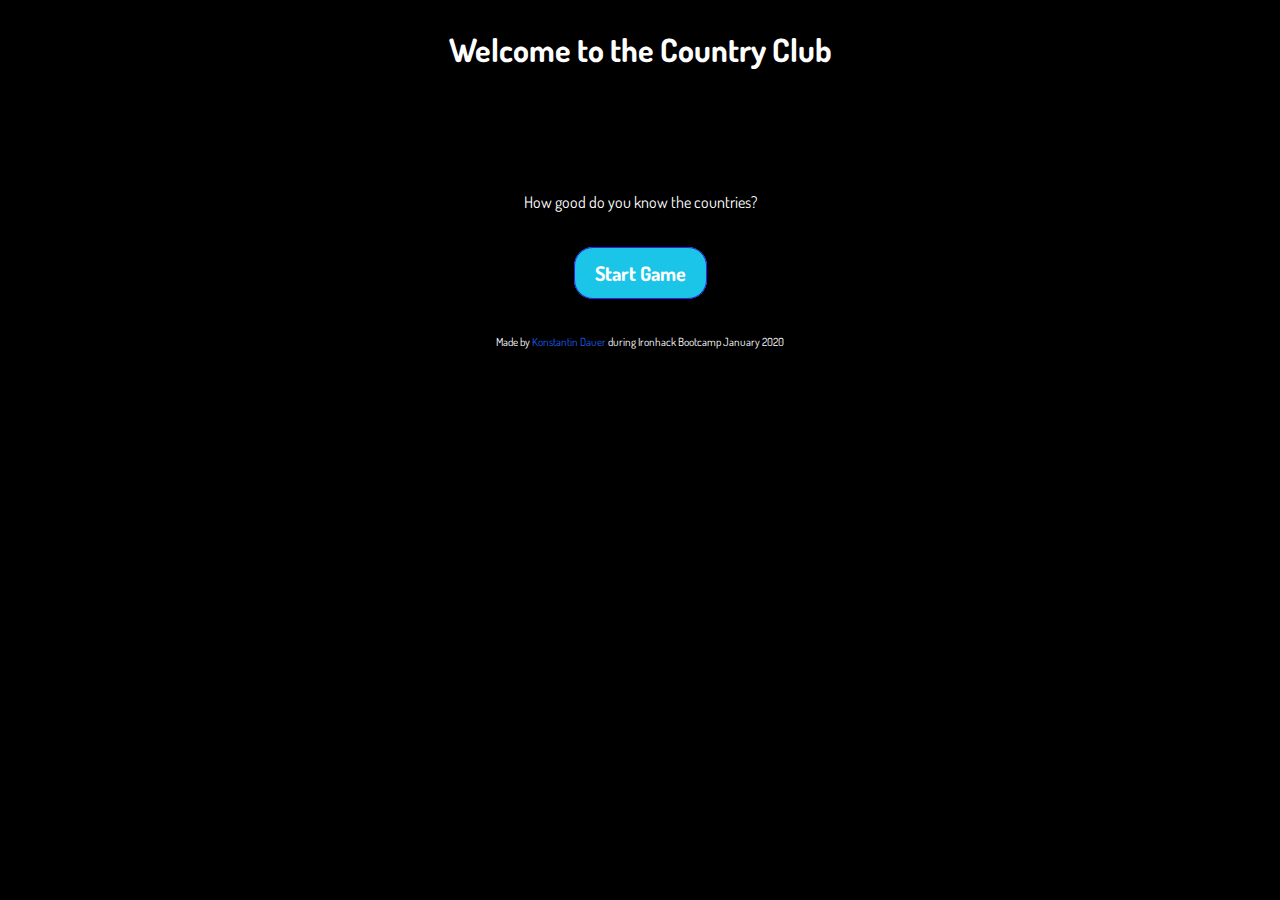
==== index.html @ a4756211 "js created and countries added" ====
<!DOCTYPE html>
<html lang="en">
  <head>
    <meta charset="UTF-8" />
    <meta name="viewport" content="width=device-width, initial-scale=1.0" />
    <meta http-equiv="X-UA-Compatible" content="ie=edge" />
    <title>Country Quiz</title>
    <link rel="stylesheet" href="style.css" />
  </head>

  <body class="start">
    <div class="container">
      <h1>Welcome to the Country Club</h1>
      <div class="world">
        <img src="assets/intro/giphy-earth-orbit-slow.gif" alt="" />
      </div>
      <div class="intro">
        <p>How good do you know the countries?</p>
      </div>
      <div class="quiz">
        <a href="quiz.html" class="Button">Start Game</a>
      </div>
      <div class="footer">
        <p>
          Made by
          <a href="https://www.linkedin.com/in/konstantin-dauer-12313a1a0/"
            >Konstantin Dauer</a
          >
          during Ironhack Bootcamp January 2020
        </p>
      </div>
    </div>
  </body>
</html>
---- style.css ----
@import url("https://fonts.googleapis.com/css?family=Dosis&display=swap");

html {
  margin: 0;
  padding: 0;
}

body {
  font-family: "Dosis", "sans-serif";
}

.start {
  background-color: #000000;
}

.container {
  display: flex;
  flex-direction: column;
  justify-content: center;
  align-items: center;
}

h1 {
  color: #ffffff;
  padding-bottom: 2rem;
}

.intro {
  color: #ffffff;
  margin: 2rem;
}

.Button {
  background-color: #1ac5e7;
  border-radius: 19px;
  border: 1px solid #3c1ae7;
  color: #ffffff;
  font-weight: 700;
  font-size: 20px;
  padding: 12px 20px;
  text-decoration: none;
  margin: 3.35rem;
}
.Button:hover {
  background-color: #1a5ee7;
}
.Button:active {
  position: relative;
  top: 1px;
}

.footer p {
  color: #ffffff;
  text-decoration: none;
  margin-top: 3rem;
  font-size: 0.7rem;
}

.footer a {
  color: #1a5ee7;
  text-decoration: none;
  margin-top: 3rem;
  font-size: 0.7rem;
}

.game-site {
  background-color: #ffffff;
}
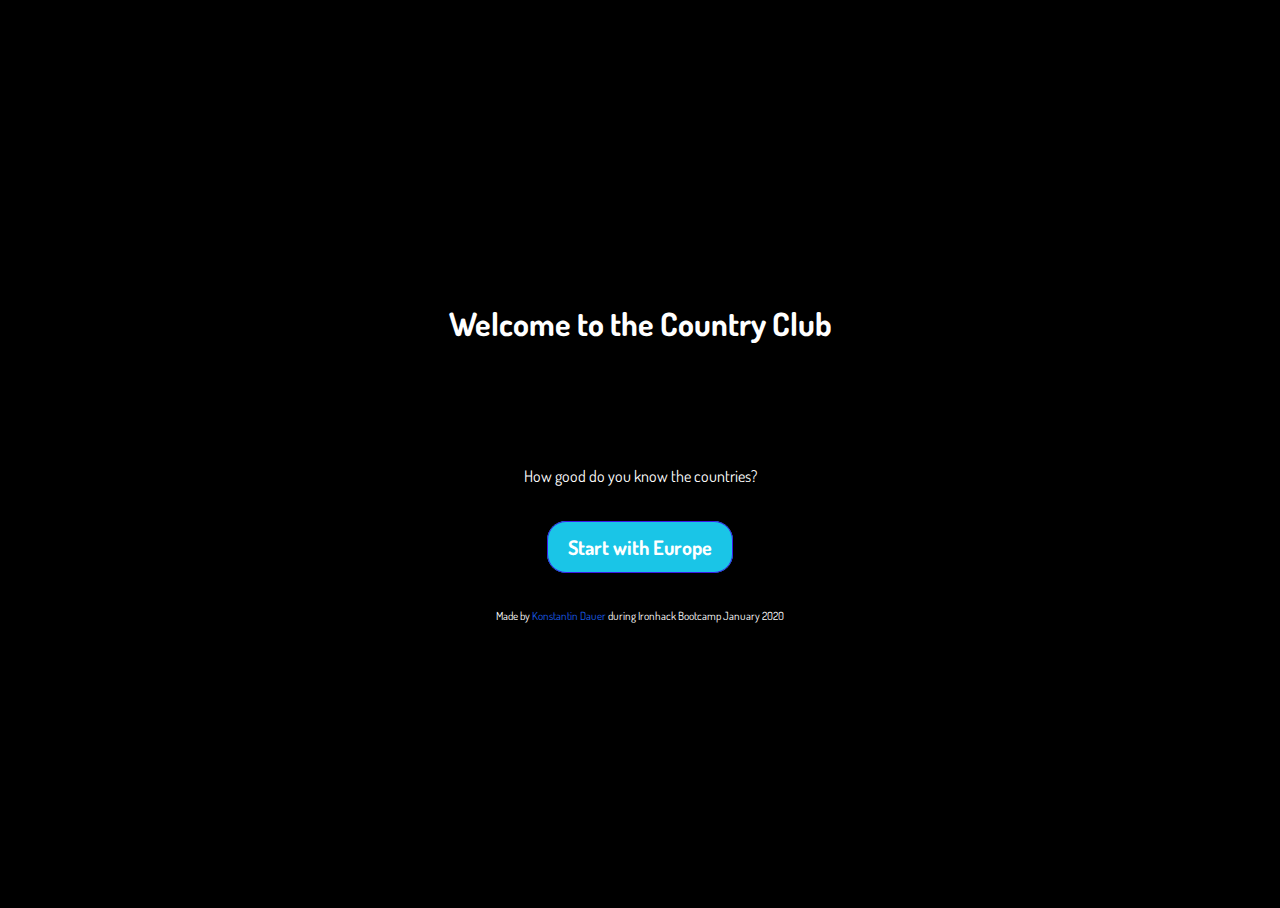
==== commit 7621c95c: "added some comments, fixed some display issues" ====
--- a/index.html
+++ b/index.html
@@ -18,12 +18,12 @@
         <p>How good do you know the countries?</p>
       </div>
       <div class="quiz">
-        <a href="quiz.html" class="Button">Start Game</a>
+        <a href="quiz.html" class="Start">Start with Europe</a>
       </div>
       <div class="footer">
         <p>
           Made by
-          <a href="https://www.linkedin.com/in/konstantin-dauer-12313a1a0/"
+          <a href="https://www.linkedin.com/in/konstantindauer/"
             >Konstantin Dauer</a
           >
           during Ironhack Bootcamp January 2020
--- a/style.css
+++ b/style.css
@@ -1,16 +1,19 @@
 @import url("https://fonts.googleapis.com/css?family=Dosis&display=swap");
+@import url("https://fonts.googleapis.com/css?family=Bangers&display=swap");
 
 html {
   margin: 0;
   padding: 0;
+  height: 100vh;
 }
 
 body {
   font-family: "Dosis", "sans-serif";
 }
-
+/* Intro Page styling */
 .start {
   background-color: #000000;
+  height: 100%;
 }
 
 .container {
@@ -18,6 +21,8 @@
   flex-direction: column;
   justify-content: center;
   align-items: center;
+  background-color: #000000;
+  height: 100vh;
 }
 
 h1 {
@@ -30,7 +35,7 @@
   margin: 2rem;
 }
 
-.Button {
+.Start {
   background-color: #1ac5e7;
   border-radius: 19px;
   border: 1px solid #3c1ae7;
@@ -41,10 +46,10 @@
   text-decoration: none;
   margin: 3.35rem;
 }
-.Button:hover {
+.Start:hover {
   background-color: #1a5ee7;
 }
-.Button:active {
+.Start:active {
   position: relative;
   top: 1px;
 }
@@ -62,7 +67,173 @@
   margin-top: 3rem;
   font-size: 0.7rem;
 }
-
+/* Game Styles */
 .game-site {
   background-color: #ffffff;
-}
+  margin: 0;
+  padding: 0;
+  background-image: url("assets/game-background/world-top-view.png");
+  color: #000000;
+  background-size: cover;
+  max-width: 100%;
+}
+
+.header {
+  display: flex;
+  justify-content: space-around;
+  align-items: center;
+  background-color: #c9c9c9;
+  font-size: 1rem;
+  position: sticky;
+  top: 0;
+  left: 0;
+}
+
+#title {
+  font-size: 2rem;
+}
+
+.header p > a {
+  display: flex;
+  flex-direction: row;
+  justify-content: flex-start;
+  padding-left: 0;
+  text-decoration: none;
+}
+
+.message-box {
+  font-family: "Bangers", "cursive";
+  font-size: 5rem;
+  display: none;
+  position: fixed;
+  padding: 2rem;
+  background-color: #ffffff;
+}
+
+.image-europe-box {
+  width: 600px;
+  height: 600px;
+  display: none;
+  position: absolute;
+}
+
+#europe {
+  object-fit: contain;
+  width: 100%;
+  height: 100%;
+}
+
+.box {
+  border: 1px solid #000000;
+  border-radius: 5px;
+  padding: 0.1rem 2rem;
+  margin: 0.25rem;
+  background-color: #ffffff;
+}
+
+.box p {
+  display: flex;
+  flex-direction: row;
+  justify-content: space-around;
+}
+
+#round,
+#guesses,
+#score {
+  color: #219c17;
+}
+
+.game-container {
+  display: flex;
+  justify-content: center;
+  align-items: center;
+  margin: 1rem;
+}
+
+.img-border {
+  display: flex;
+  justify-content: center;
+  width: 500px;
+  height: 500px;
+  border: 3px solid #000000;
+  border-radius: 10px;
+  background-color: rgb(251, 251, 251);
+}
+
+.img-border img {
+  display: flex;
+  justify-content: center;
+  align-items: center;
+  object-fit: contain;
+  width: 100%;
+  padding: 0.5rem;
+}
+
+.instruction {
+  display: flex;
+  justify-content: center;
+  font-size: 1.5rem;
+  margin: 0;
+  padding: 0;
+  text-shadow: -1px 0 white, 0 1px white, 1px 0 white, 0 -1px white;
+}
+
+.input {
+  display: flex;
+  justify-content: center;
+  align-items: center;
+}
+
+#input-field {
+  font-size: 2rem;
+  border: 1px solid #000000;
+}
+
+.hint {
+  display: flex;
+  justify-content: center;
+  font-size: 1.5rem;
+  text-shadow: -1px 0 white, 0 1px white, 1px 0 white, 0 -1px white;
+}
+
+/* Styles result page */
+.end {
+  color: #ffffff;
+  display: flex;
+  justify-content: center;
+  align-items: center;
+  flex-direction: column-reverse;
+}
+
+.final-image {
+  background-image: url("assets/result/globe.png");
+  color: #ffffff;
+  background-size: cover;
+  max-width: 100%;
+  display: flex;
+  justify-content: center;
+  width: 300px;
+  height: 300px;
+}
+
+.globe {
+  display: flex;
+  justify-content: center;
+  align-items: center;
+  object-fit: contain;
+  width: 100%;
+}
+
+.footer-results p {
+  color: #ffffff;
+  text-decoration: none;
+  margin-top: 3rem;
+  font-size: 0.7rem;
+}
+
+.footer-results a {
+  color: #1a5ee7;
+  text-decoration: none;
+  margin-top: 3rem;
+  font-size: 0.7rem;
+}
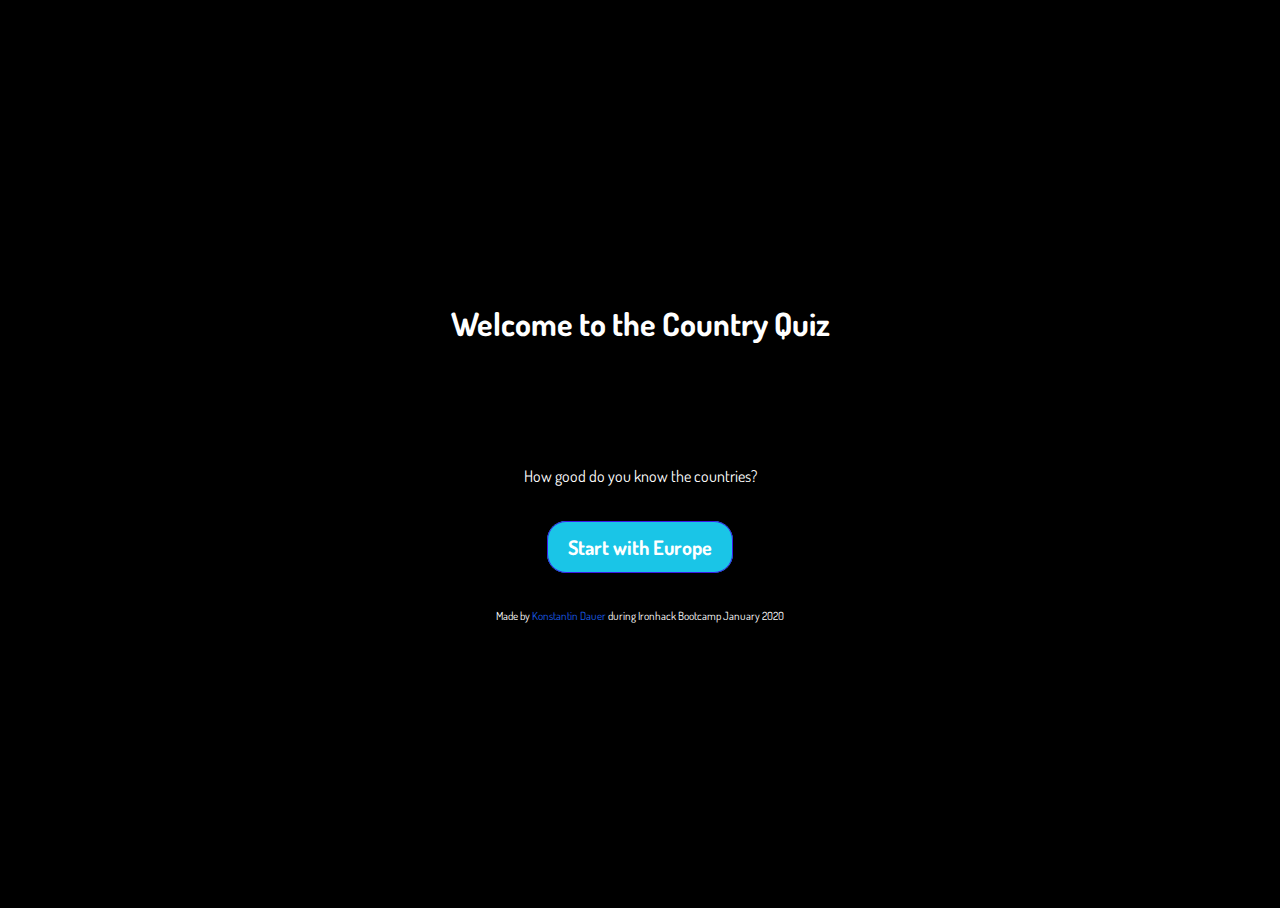
==== commit aba10f86: "finalized styles" ====
--- a/index.html
+++ b/index.html
@@ -10,7 +10,7 @@
 
   <body class="start">
     <div class="container">
-      <h1>Welcome to the Country Club</h1>
+      <h1>Welcome to the Country Quiz</h1>
       <div class="world">
         <img src="assets/intro/giphy-earth-orbit-slow.gif" alt="" />
       </div>
@@ -23,7 +23,7 @@
       <div class="footer">
         <p>
           Made by
-          <a href="https://www.linkedin.com/in/konstantindauer/"
+          <a href="https://www.linkedin.com/in/konstantindauer/" target="_blank"
             >Konstantin Dauer</a
           >
           during Ironhack Bootcamp January 2020
--- a/style.css
+++ b/style.css
@@ -11,6 +11,7 @@
   font-family: "Dosis", "sans-serif";
 }
 /* Intro Page styling */
+/* body class */
 .start {
   background-color: #000000;
   height: 100%;
@@ -35,6 +36,7 @@
   margin: 2rem;
 }
 
+/* Start Button */
 .Start {
   background-color: #1ac5e7;
   border-radius: 19px;
@@ -87,10 +89,20 @@
   position: sticky;
   top: 0;
   left: 0;
+  opacity: 0.95;
 }
 
 #title {
   font-size: 2rem;
+  margin: 0.25rem;
+}
+
+.description {
+  margin: 0.25rem;
+  text-align: center;
+  display: flex;
+  justify-content: center;
+  font-size: 1rem;
 }
 
 .header p > a {
@@ -101,18 +113,35 @@
   text-decoration: none;
 }
 
-.message-box {
-  font-family: "Bangers", "cursive";
-  font-size: 5rem;
-  display: none;
-  position: fixed;
-  padding: 2rem;
+.box {
+  border: 1px solid #000000;
+  border-radius: 5px;
+  padding: 0.1rem 2rem;
+  margin: 0.25rem;
   background-color: #ffffff;
 }
 
+.box p {
+  display: flex;
+  flex-direction: row;
+  justify-content: space-around;
+}
+#round,
+#guesses,
+#score {
+  color: #219c17;
+}
+
+.game-container {
+  display: flex;
+  justify-content: center;
+  align-items: center;
+  margin: 1rem;
+}
+
 .image-europe-box {
-  width: 600px;
-  height: 600px;
+  width: 630px;
+  height: 630px;
   display: none;
   position: absolute;
 }
@@ -123,31 +152,13 @@
   height: 100%;
 }
 
-.box {
-  border: 1px solid #000000;
-  border-radius: 5px;
-  padding: 0.1rem 2rem;
-  margin: 0.25rem;
-  background-color: #ffffff;
-}
-
-.box p {
-  display: flex;
-  flex-direction: row;
-  justify-content: space-around;
-}
-
-#round,
-#guesses,
-#score {
-  color: #219c17;
-}
-
-.game-container {
-  display: flex;
-  justify-content: center;
-  align-items: center;
-  margin: 1rem;
+.message-box {
+  font-family: "Bangers", "cursive";
+  font-size: 5rem;
+  display: none;
+  position: fixed;
+  padding: 2rem;
+  text-shadow: -1px 0 black, 0 1px black, 1px 0 black, 0 -1px black;
 }
 
 .img-border {
@@ -158,6 +169,7 @@
   border: 3px solid #000000;
   border-radius: 10px;
   background-color: rgb(251, 251, 251);
+  opacity: 0.95;
 }
 
 .img-border img {
@@ -167,12 +179,66 @@
   object-fit: contain;
   width: 100%;
   padding: 0.5rem;
+  opacity: 0.95;
+}
+
+.direction-hint {
+  font-size: 2rem;
+  display: none;
+  position: absolute;
+  top: 40%;
+  left: 70%;
+  padding: 1rem;
+  background-color: #ffffff;
+  border: 1px solid #000000;
+  border-radius: 100px;
+  box-shadow: -1px 0 white, 0 1px white, 1px 0 white, 0 -1px white;
+}
+
+.next-btn {
+  font-family: "Dosis", "sans-serif";
+  font-size: 2.5rem;
+  display: none;
+  position: absolute;
+  top: 53%;
+  left: 71%;
+  padding: 2rem;
+  background-color: rgb(167, 255, 164);
+  border: 1px solid #000000;
+  box-shadow: -1px 0 white, 0 1px white, 1px 0 white, 0 -1px white;
+}
+
+.country-info {
+  background-color: #ffffff;
+  border: 1px solid #000000;
+  box-shadow: -1px 0 white, 0 1px white, 1px 0 white, 0 -1px white;
+  display: none;
+  position: absolute;
+  max-width: 25%;
+  padding: 0.5rem;
+  top: 25%;
+  left: 5%;
+  opacity: 0.95;
+}
+
+.country-info h3 {
+  font-size: 2rem;
+  text-decoration: underline;
+}
+
+.country-info p {
+  font-size: 1.3rem;
+}
+
+#underline {
+  text-decoration: underline;
+  text-transform: capitalize;
 }
 
 .instruction {
   display: flex;
   justify-content: center;
-  font-size: 1.5rem;
+  font-size: 1.75rem;
   margin: 0;
   padding: 0;
   text-shadow: -1px 0 white, 0 1px white, 1px 0 white, 0 -1px white;
@@ -187,12 +253,13 @@
 #input-field {
   font-size: 2rem;
   border: 1px solid #000000;
+  box-shadow: -1px 0 white, 0 1px white, 1px 0 white, 0 -1px white;
 }
 
 .hint {
   display: flex;
   justify-content: center;
-  font-size: 1.5rem;
+  font-size: 1.75rem;
   text-shadow: -1px 0 white, 0 1px white, 1px 0 white, 0 -1px white;
 }
 
